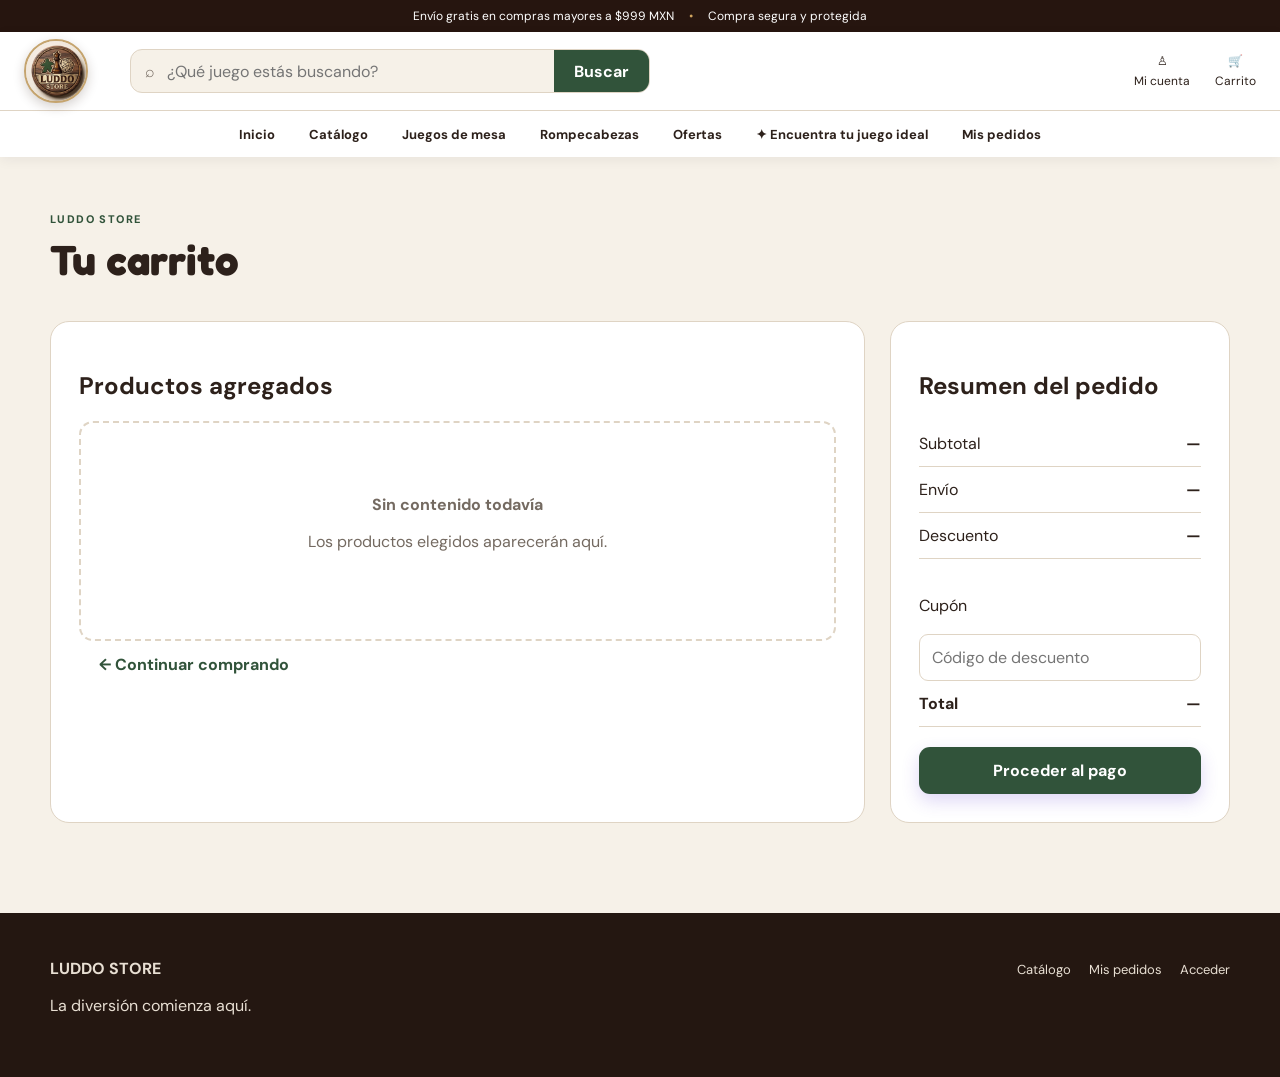
==== carrito.html @ 2f11bc98 "Agregar interfaces base de Luddo" ====
<!doctype html>
<html lang="es">
  <head>
    <meta charset="utf-8" />
    <meta name="viewport" content="width=device-width,initial-scale=1" />
    <title>Carrito | Luddo Store</title>
    <link rel="stylesheet" href="styles.css" />
  </head>
  <body>
    <div class="topbar">
      Envío gratis en compras mayores a $999 MXN <span>•</span> Compra segura y
      protegida
    </div>
    <header class="header">
      <div class="header-main">
        <a class="logo" href="index.html" aria-label="Luddo Store"
          ><span class="logo-image"
            ><img src="assets/logo.png" alt="Luddo Store" /></span
        ></a>
        <form class="search" role="search">
          <span>⌕</span
          ><input
            type="search"
            name="q"
            placeholder="¿Qué juego estás buscando?"
            aria-label="Buscar juegos"
          /><button type="button">Buscar</button>
        </form>
        <div class="header-actions">
          <a href="login.html">♙<span>Mi cuenta</span></a
          ><a href="carrito.html">🛒<span>Carrito</span></a>
        </div>
      </div>
      <nav>
        <a href="index.html">Inicio</a><a href="catalogo.html">Catálogo</a
        ><a href="catalogo.html">Juegos de mesa</a
        ><a href="catalogo.html">Rompecabezas</a
        ><a href="catalogo.html">Ofertas</a
        ><a href="juego-ideal.html">✦ Encuentra tu juego ideal</a
        ><a href="cuenta.html">Mis pedidos</a>
      </nav>
    </header>
    <main class="page-shell">
      <div class="container">
        <span class="eyebrow">LUDDO STORE</span>
        <h1 class="page-title">Tu carrito</h1>
        <div class="cart-layout-static section-pad">
          <section class="panel">
            <h2>Productos agregados</h2>
            <div id="items-carrito">
              <div class="empty-space" data-template="empty">
                <div>
                  <strong>Sin contenido todavía</strong>
                  <p>Los productos elegidos aparecerán aquí.</p>
                </div>
              </div>
            </div>
            <a class="btn btn-ghost" href="catalogo.html"
              >← Continuar comprando</a
            >
          </section>
          <aside class="panel">
            <h2>Resumen del pedido</h2>
            <div class="summary-row">
              <span>Subtotal</span><strong id="subtotal">—</strong>
            </div>
            <div class="summary-row">
              <span>Envío</span><strong id="envio">—</strong>
            </div>
            <div class="summary-row">
              <span>Descuento</span><strong id="descuento">—</strong>
            </div>
            <label class="form-stack section-pad"
              >Cupón<input class="field" placeholder="Código de descuento"
            /></label>
            <div class="summary-row">
              <strong>Total</strong><strong id="total">—</strong>
            </div>
            <a
              class="btn btn-primary"
              style="width: 100%; margin-top: 20px"
              href="checkout.html"
              >Proceder al pago</a
            >
          </aside>
        </div>
      </div>
    </main>
    <footer class="footer-static">
      <div class="container footer-inner">
        <div>
          <strong>LUDDO STORE</strong>
          <p>La diversión comienza aquí.</p>
        </div>
        <div>
          <a href="catalogo.html">Catálogo</a
          ><a href="cuenta.html">Mis pedidos</a><a href="login.html">Acceder</a>
        </div>
      </div>
    </footer>
  </body>
</html>
---- styles.css ----
@import url("https://fonts.googleapis.com/css2?family=DM+Sans:wght@400;500;600;700&family=Fredoka:wght@500;600;700&display=swap");

:root {
  --purple: #31533a;
  --purple-dark: #26150f;
  --blue: #46684d;
  --yellow: #d1a55f;
  --orange: #a45f32;
  --ink: #2d211b;
  --muted: #746a61;
  --line: #dfd4c4;
  --soft: #f6f1e8;
  --green: #315f3c;
  --white: #fff;
  --shadow: 0 14px 40px rgba(54, 35, 22, 0.13);
}
* {
  box-sizing: border-box;
}
html {
  scroll-behavior: smooth;
}
body {
  margin: 0;
  color: var(--ink);
  font-family: "DM Sans", sans-serif;
  background: #fff;
}
button,
input,
select,
textarea {
  font: inherit;
}
button {
  cursor: pointer;
}
img {
  display: block;
  max-width: 100%;
}
.app {
  min-height: 100vh;
}
.container {
  width: min(1180px, calc(100% - 48px));
  margin-inline: auto;
}
.topbar {
  background: var(--purple-dark);
  color: #fff;
  text-align: center;
  font-size: 12px;
  padding: 8px;
}
.topbar span {
  color: var(--yellow);
  margin: 0 12px;
}
.header {
  background: #fff;
  position: sticky;
  top: 0;
  z-index: 30;
  box-shadow: 0 3px 12px rgba(20, 14, 47, 0.06);
}
.header-main {
  height: 78px;
  display: flex;
  align-items: center;
  gap: 42px;
  width: min(1260px, calc(100% - 48px));
  margin: auto;
}
.logo {
  border: 0;
  background: transparent;
  display: flex;
  align-items: center;
  gap: 10px;
  color: var(--ink);
  padding: 0;
  text-align: left;
}
.logo-image {
  position: relative;
  display: block;
  width: 64px;
  height: 64px;
  border-radius: 50%;
  overflow: hidden;
  box-shadow: 0 4px 12px rgba(45, 25, 15, 0.2);
  border: 2px solid #c5a46e;
  background: #eee4d5;
}
.logo-image img {
  position: absolute;
  height: 100%;
  width: auto;
  max-width: none;
  left: 50%;
  top: 0;
  transform: translateX(-50%);
}
.search {
  height: 44px;
  border: 1px solid var(--line);
  border-radius: 12px;
  display: flex;
  align-items: center;
  padding-left: 14px;
  color: var(--muted);
  background: var(--soft);
  flex: 1;
  max-width: 520px;
}
.search input {
  border: 0;
  outline: 0;
  background: transparent;
  padding: 0 12px;
  flex: 1;
  min-width: 0;
}
.search button {
  align-self: stretch;
  border: 0;
  background: var(--purple);
  color: #fff;
  padding: 0 20px;
  border-radius: 0 11px 11px 0;
  font-weight: 700;
}
.header-actions {
  display: flex;
  gap: 25px;
  margin-left: auto;
}
.header-actions > button {
  background: transparent;
  border: 0;
  display: grid;
  justify-items: center;
  gap: 3px;
  font-size: 11px;
  color: var(--ink);
  position: relative;
}
.icon-badge {
  position: relative;
}
.icon-badge i {
  position: absolute;
  top: -9px;
  right: -10px;
  background: var(--orange);
  color: #fff;
  width: 17px;
  height: 17px;
  border-radius: 50%;
  font: 700 10px/17px "DM Sans";
  font-style: normal;
}
.header nav {
  height: 47px;
  border-top: 1px solid var(--line);
  display: flex;
  justify-content: center;
  align-items: center;
  gap: 34px;
}
.header nav button {
  border: 0;
  background: transparent;
  font-size: 13px;
  font-weight: 600;
  color: #403c4b;
  display: flex;
  gap: 7px;
  align-items: center;
}
.header nav button:hover {
  color: var(--purple);
}
.header nav .sale {
  color: #e95522;
}
.hero {
  min-height: 570px;
  position: relative;
  display: flex;
  align-items: center;
  overflow: hidden;
  background: var(--purple-dark);
}
.hero > img {
  position: absolute;
  inset: 0;
  width: 100%;
  height: 100%;
  object-fit: cover;
  object-position: center;
}
.hero-overlay {
  position: absolute;
  inset: 0;
  background: linear-gradient(
    90deg,
    rgba(36, 20, 14, 0.98) 0%,
    rgba(49, 83, 58, 0.92) 43%,
    rgba(38, 21, 15, 0.18) 82%
  );
}
.hero-content {
  position: relative;
  color: #fff;
  width: min(1180px, calc(100% - 48px));
  margin: auto;
}
.pill {
  display: inline-block;
  border: 1px solid rgba(255, 255, 255, 0.3);
  background: rgba(255, 255, 255, 0.12);
  padding: 8px 13px;
  border-radius: 99px;
  font-size: 12px;
  font-weight: 700;
  letter-spacing: 0.4px;
}
.hero h1 {
  font: 700 clamp(48px, 5vw, 72px)/0.98 "Fredoka";
  margin: 22px 0 18px;
  letter-spacing: -2px;
}
.hero h1 em {
  font-style: normal;
  color: var(--yellow);
}
.hero p {
  font-size: 17px;
  line-height: 1.6;
  max-width: 530px;
  color: #eee2d0;
}
.hero-content > div {
  display: flex;
  gap: 12px;
  margin-top: 28px;
}
.btn {
  border: 0;
  border-radius: 11px;
  padding: 13px 20px;
  font-weight: 700;
  display: inline-flex;
  align-items: center;
  justify-content: center;
  gap: 9px;
  transition: 0.2s;
  white-space: nowrap;
}
.btn:hover {
  transform: translateY(-2px);
}
.btn:disabled {
  opacity: 0.45;
  cursor: not-allowed;
  transform: none;
}
.btn-primary {
  background: var(--purple);
  color: #fff;
  box-shadow: 0 7px 18px rgba(91, 56, 209, 0.2);
}
.hero .btn-primary {
  background: var(--yellow);
  color: var(--purple-dark);
}
.btn-secondary {
  background: var(--yellow);
  color: var(--purple-dark);
}
.hero .btn-secondary {
  background: #fff;
  color: var(--purple);
}
.btn-outline {
  background: #fff;
  color: var(--purple);
  border: 1px solid #cbbda8;
}
.btn-ghost {
  background: transparent;
  color: var(--purple);
  box-shadow: none;
}
.hero-note {
  position: absolute;
  right: 8%;
  bottom: 40px;
  background: #fff;
  padding: 15px 20px;
  border-radius: 16px;
  display: flex;
  align-items: center;
  gap: 10px;
  box-shadow: var(--shadow);
  transform: rotate(-2deg);
}
.hero-note b {
  font: 700 30px "Fredoka";
  color: var(--orange);
}
.hero-note span {
  font-size: 12px;
  font-weight: 600;
  line-height: 1.2;
}
.section-title {
  display: flex;
  align-items: flex-end;
  justify-content: space-between;
  margin-bottom: 26px;
}
.section-title span,
.eyebrow,
.step-label {
  font-size: 11px;
  letter-spacing: 1.4px;
  font-weight: 800;
  color: var(--purple);
  text-transform: uppercase;
}
.section-title h2 {
  font: 700 34px/1.15 "Fredoka";
  margin: 6px 0 0;
}
.section-title > button {
  border: 0;
  background: transparent;
  color: var(--purple);
  display: flex;
  align-items: center;
  gap: 7px;
  font-weight: 700;
}
.categories,
.products-section {
  padding-top: 75px;
  padding-bottom: 20px;
}
.category-grid {
  display: grid;
  grid-template-columns: repeat(4, 1fr);
  gap: 16px;
}
.category-card {
  height: 235px;
  position: relative;
  border: 0;
  border-radius: 18px;
  overflow: hidden;
  padding: 0;
  background: var(--purple);
  text-align: left;
}
.category-card:after {
  content: "";
  position: absolute;
  inset: 0;
  background: linear-gradient(0deg, rgba(22, 11, 52, 0.88), transparent 70%);
}
.category-card img {
  width: 100%;
  height: 100%;
  object-fit: cover;
  transition: 0.35s;
}
.category-card:hover img {
  transform: scale(1.06);
}
.category-card > span {
  position: absolute;
  z-index: 2;
  bottom: 20px;
  left: 20px;
  color: #fff;
  display: grid;
  gap: 4px;
}
.category-card b {
  font: 600 20px "Fredoka";
}
.category-card small {
  color: #eadcc7;
}
.category-card > i {
  position: absolute;
  z-index: 2;
  right: 17px;
  bottom: 17px;
  color: var(--purple);
  background: var(--yellow);
  border-radius: 50%;
  width: 38px;
  height: 38px;
  display: grid;
  place-items: center;
}
.product-grid {
  display: grid;
  grid-template-columns: repeat(4, 1fr);
  gap: 20px;
}
.product-card {
  border: 1px solid var(--line);
  border-radius: 18px;
  overflow: hidden;
  background: #fff;
  transition: 0.25s;
  min-width: 0;
}
.product-card:hover {
  transform: translateY(-5px);
  box-shadow: var(--shadow);
}
.product-image {
  height: 210px;
  position: relative;
  background: var(--soft);
  overflow: hidden;
}
.product-image > img {
  width: 100%;
  height: 100%;
  object-fit: cover;
}
.discount,
.soldout {
  position: absolute;
  top: 13px;
  left: 13px;
  background: var(--orange);
  color: #fff;
  border-radius: 7px;
  padding: 6px 9px;
  font-size: 10px;
  font-weight: 800;
  text-transform: uppercase;
}
.soldout {
  inset: 50% auto auto 50%;
  transform: translate(-50%, -50%);
  background: var(--ink);
  white-space: nowrap;
}
.fav {
  position: absolute;
  right: 12px;
  top: 12px;
  width: 36px;
  height: 36px;
  border-radius: 50%;
  border: 0;
  background: #fff;
  display: grid;
  place-items: center;
  color: var(--ink);
  box-shadow: 0 4px 12px rgba(0, 0, 0, 0.12);
}
.fav.active,
.heart-btn.active {
  color: #e84165;
}
.fav.active svg,
.heart-btn.active svg {
  fill: currentColor;
}
.product-body {
  padding: 17px;
}
.product-body h3 {
  font: 600 19px "Fredoka";
  margin: 5px 0 7px;
}
.rating {
  display: flex;
  align-items: center;
  gap: 5px;
  font-size: 12px;
  color: var(--muted);
}
.rating svg {
  color: #f4b91d;
  fill: #f4b91d;
}
.rating b {
  color: var(--ink);
}
.price {
  font: 700 21px "Fredoka";
  color: var(--purple);
  margin-top: 12px;
}
.price del {
  font: 500 12px "DM Sans";
  color: #999;
  margin-left: 6px;
}
.availability {
  display: flex;
  align-items: center;
  gap: 6px;
  font-size: 11px;
  color: var(--green);
  margin: 8px 0 15px;
}
.availability i {
  width: 7px;
  height: 7px;
  background: var(--green);
  border-radius: 50%;
}
.availability.no {
  color: #a64d4d;
}
.availability.no i {
  background: #a64d4d;
}
.card-actions {
  display: grid;
  grid-template-columns: 1fr 1fr;
  gap: 8px;
}
.card-actions .btn {
  padding: 10px 8px;
  font-size: 12px;
}
.promo-wrap {
  width: min(1180px, calc(100% - 48px));
  margin: 80px auto 10px;
  display: grid;
  grid-template-columns: 1fr 1fr;
  gap: 20px;
}
.promo {
  border-radius: 22px;
  min-height: 310px;
  padding: 42px;
  position: relative;
  overflow: hidden;
}
.promo > span {
  font-size: 11px;
  font-weight: 800;
  letter-spacing: 1.3px;
}
.promo h2 {
  font: 700 37px/1.05 "Fredoka";
  margin: 12px 0;
}
.promo p {
  margin-bottom: 25px;
}
.promo.purple {
  background: var(--purple);
  color: #fff;
}
.promo.yellow {
  background: var(--yellow);
  color: var(--purple-dark);
}
.dice-art,
.token-art {
  position: absolute;
  right: 20px;
  bottom: -35px;
  opacity: 0.16;
  transform: rotate(15deg);
}
.dice-art {
  width: 175px;
  height: 175px;
  border: 13px solid currentColor;
  border-radius: 32px;
}
.dice-art i,
.dice-face i {
  position: absolute;
  width: 20px;
  height: 20px;
  background: currentColor;
  border-radius: 50%;
}
.dice-art i:nth-child(1),
.dice-face i:nth-child(1) {
  left: 25%;
  top: 25%;
}
.dice-art i:nth-child(2),
.dice-face i:nth-child(2) {
  right: 25%;
  top: 25%;
}
.dice-art i:nth-child(3),
.dice-face i:nth-child(3) {
  left: 50%;
  top: 50%;
  transform: translate(-50%, -50%);
}
.dice-art i:nth-child(4),
.dice-face i:nth-child(4) {
  left: 25%;
  bottom: 25%;
}
.dice-art i:nth-child(5),
.dice-face i:nth-child(5) {
  right: 25%;
  bottom: 25%;
}
.token-art {
  right: 25px;
  bottom: -20px;
  border: 12px solid currentColor;
  border-radius: 50%;
  font: 700 110px/145px "Fredoka";
  width: 170px;
  height: 170px;
  text-align: center;
}
.benefits {
  margin-top: 70px;
  margin-bottom: 80px;
  border: 1px solid var(--line);
  border-radius: 17px;
  padding: 27px;
  display: grid;
  grid-template-columns: repeat(4, 1fr);
}
.benefits > div {
  display: flex;
  align-items: center;
  justify-content: center;
  gap: 13px;
  border-right: 1px solid var(--line);
}
.benefits > div:last-child {
  border: 0;
}
.benefits svg {
  color: var(--purple);
}
.benefits span {
  display: grid;
}
.benefits b {
  font-size: 13px;
}
.benefits small {
  font-size: 11px;
  color: var(--muted);
  margin-top: 3px;
}
footer {
  background: #241711;
  color: #e5dbcf;
  padding: 60px 0 0;
}
.footer-grid {
  width: min(1180px, calc(100% - 48px));
  margin: auto;
  display: grid;
  grid-template-columns: 1.5fr 0.7fr 0.9fr 1.3fr;
  gap: 65px;
}
.footer-grid .logo {
  color: #fff;
  margin-bottom: 18px;
}
.footer-grid .logo small {
  color: var(--yellow);
}
.footer-grid p {
  font-size: 13px;
  line-height: 1.7;
  color: #cdbfb3;
}
.footer-grid h4 {
  font: 600 16px "Fredoka";
  color: #fff;
  margin: 0 0 18px;
}
.footer-grid > div > button {
  display: block;
  border: 0;
  background: transparent;
  color: #cdbfb3;
  padding: 5px 0;
  font-size: 13px;
}
.socials {
  display: flex;
  gap: 8px;
}
.socials span {
  width: 32px;
  height: 32px;
  border-radius: 50%;
  background: #4b3125;
  display: grid;
  place-items: center;
  font-size: 11px;
  font-weight: 800;
}
.newsletter {
  display: flex;
  margin: 15px 0;
}
.newsletter input {
  min-width: 0;
  width: 100%;
  border: 0;
  padding: 11px;
  border-radius: 8px 0 0 8px;
}
.newsletter button {
  border: 0;
  background: var(--yellow);
  color: var(--purple-dark);
  font-weight: 800;
  border-radius: 0 8px 8px 0;
  padding: 0 14px;
}
.copyright {
  border-top: 1px solid #50392e;
  margin-top: 50px;
  padding: 18px max(24px, calc((100vw - 1180px) / 2));
  font-size: 11px;
  color: #a9998c;
  display: flex;
  justify-content: space-between;
}
.page-bg {
  background: var(--soft);
  padding-bottom: 80px;
  min-height: 70vh;
}
.page-head {
  padding-top: 52px;
  padding-bottom: 30px;
}
.page-head > span,
.breadcrumb {
  font-size: 11px;
  color: var(--muted);
}
.page-head h1 {
  font: 700 43px "Fredoka";
  margin: 13px 0 8px;
}
.page-head p {
  color: var(--muted);
  margin: 0;
}
.page-head.compact {
  padding-bottom: 35px;
}
.catalog-tools {
  display: flex;
  justify-content: space-between;
  align-items: center;
  margin-bottom: 22px;
}
.search.wide {
  background: #fff;
  max-width: 520px;
}
.catalog-tools label {
  font-size: 12px;
  color: var(--muted);
}
select {
  border: 1px solid var(--line);
  border-radius: 9px;
  background: #fff;
  padding: 10px 34px 10px 11px;
  color: var(--ink);
  outline: 0;
}
.catalog-layout {
  display: grid;
  grid-template-columns: 235px 1fr;
  gap: 30px;
}
.filters {
  background: #fff;
  border: 1px solid var(--line);
  border-radius: 15px;
  padding: 20px;
  align-self: start;
}
.filter-top {
  display: flex;
  justify-content: space-between;
  align-items: center;
}
.filter-top h3 {
  font: 600 20px "Fredoka";
  margin: 0;
}
.filter-top button {
  border: 0;
  background: none;
  color: var(--purple);
  font-size: 11px;
  font-weight: 700;
}
.filter-group {
  border-top: 1px solid var(--line);
  padding: 18px 0 10px;
  margin-top: 16px;
}
.filter-group h4 {
  font-size: 12px;
  margin: 0 0 12px;
}
.filter-group label,
.stock-check {
  display: flex;
  align-items: center;
  gap: 8px;
  color: #5c5867;
  font-size: 12px;
  margin: 9px 0;
  cursor: pointer;
}
.filter-group input[type="checkbox"],
.stock-check input {
  accent-color: var(--purple);
}
.range-label {
  display: flex;
  justify-content: space-between;
  font-size: 10px;
  color: var(--muted);
}
.range {
  width: 100%;
  accent-color: var(--purple);
}
.results-head {
  display: flex;
  justify-content: space-between;
  align-items: center;
  margin: 4px 0 16px;
  font-size: 12px;
}
.results-head span {
  color: var(--muted);
}
.catalog-grid {
  grid-template-columns: repeat(3, 1fr);
}
.catalog-grid .product-image {
  height: 190px;
}
.empty {
  text-align: center;
  padding: 80px 20px;
}
.empty > div {
  width: 70px;
  height: 70px;
  border-radius: 50%;
  background: #eee6d8;
  color: var(--purple);
  display: grid;
  place-items: center;
  margin: auto;
}
.empty h2 {
  font: 600 28px "Fredoka";
  margin: 18px 0 8px;
}
.empty p {
  color: var(--muted);
  margin: 0 auto 24px;
  max-width: 420px;
}
.white-card {
  background: #fff;
  border: 1px solid var(--line);
  border-radius: 18px;
}
.breadcrumb {
  padding-top: 35px;
  padding-bottom: 25px;
}
.detail-layout {
  display: grid;
  grid-template-columns: 1.1fr 0.9fr;
  gap: 55px;
}
.gallery {
  display: grid;
  grid-template-columns: 80px 1fr;
  gap: 15px;
}
.thumbs {
  display: grid;
  align-content: start;
  gap: 12px;
}
.thumbs button {
  border: 2px solid transparent;
  border-radius: 12px;
  padding: 0;
  overflow: hidden;
  background: #fff;
  height: 75px;
}
.thumbs button:first-child {
  border-color: var(--purple);
}
.thumbs img {
  width: 100%;
  height: 100%;
  object-fit: cover;
}
.main-image {
  height: 530px;
  border-radius: 20px;
  overflow: hidden;
  position: relative;
  background: #fff;
}
.main-image > img {
  width: 100%;
  height: 100%;
  object-fit: cover;
}
.detail-info {
  padding-top: 14px;
}
.detail-info h1 {
  font: 700 45px "Fredoka";
  margin: 9px 0;
}
.detail-info .rating a {
  color: var(--purple);
  margin-left: 5px;
}
.detail-price {
  font: 700 32px "Fredoka";
  color: var(--purple);
  margin: 22px 0 12px;
}
.detail-price small {
  font: 600 11px "DM Sans";
}
.detail-price del {
  font: 500 15px "DM Sans";
  color: #999;
  margin-left: 10px;
}
.detail-info > p {
  color: var(--muted);
  line-height: 1.7;
}
.spec-grid {
  display: grid;
  grid-template-columns: 1fr 1fr;
  border: 1px solid var(--line);
  border-radius: 13px;
  overflow: hidden;
  margin: 20px 0;
}
.spec-grid > div {
  padding: 13px 15px;
  display: grid;
  gap: 4px;
  border-right: 1px solid var(--line);
  border-bottom: 1px solid var(--line);
}
.spec-grid > div:nth-child(2n) {
  border-right: 0;
}
.spec-grid > div:nth-child(n + 3) {
  border-bottom: 0;
}
.spec-grid span {
  font-size: 10px;
  color: var(--muted);
}
.spec-grid b {
  font-size: 12px;
}
.detail-stock {
  font-size: 12px;
  margin: 18px 0;
}
.buy-row {
  display: flex;
  gap: 10px;
  margin: 15px 0;
}
.buy-row > .btn {
  flex: 1;
}
.stepper {
  height: 45px;
  display: flex;
  border: 1px solid var(--line);
  border-radius: 10px;
  overflow: hidden;
  background: #fff;
  align-items: center;
}
.stepper button {
  width: 36px;
  align-self: stretch;
  border: 0;
  background: #fff;
  font-size: 18px;
}
.stepper b {
  min-width: 28px;
  text-align: center;
  font-size: 13px;
}
.heart-btn {
  width: 47px;
  border: 1px solid var(--line);
  border-radius: 10px;
  background: #fff;
  display: grid;
  place-items: center;
}
.detail-info > .btn {
  width: 100%;
}
.detail-perks {
  display: flex;
  justify-content: center;
  gap: 25px;
  margin-top: 18px;
  color: var(--muted);
  font-size: 11px;
}
.detail-perks span {
  display: flex;
  align-items: center;
  gap: 6px;
}
.detail-tabs {
  background: #fff;
  margin-top: 65px;
  border: 1px solid var(--line);
  border-radius: 18px;
  padding: 0 35px 30px;
}
.tab-head {
  display: flex;
  gap: 30px;
  border-bottom: 1px solid var(--line);
}
.tab-head button {
  padding: 18px 0;
  border: 0;
  background: none;
  color: var(--muted);
}
.tab-head .active {
  color: var(--purple);
  border-bottom: 2px solid var(--purple);
  font-weight: 700;
}
.tab-content {
  display: grid;
  grid-template-columns: 1.5fr 1fr;
  gap: 50px;
  padding-top: 23px;
}
.tab-content h2 {
  font: 600 24px "Fredoka";
}
.tab-content p,
.tab-content li {
  color: var(--muted);
  font-size: 13px;
  line-height: 1.7;
}
.reviews {
  padding-top: 65px;
}
.review-grid {
  display: grid;
  grid-template-columns: 280px 1fr;
  gap: 30px;
}
.rating-big,
.review-grid blockquote {
  background: #fff;
  border: 1px solid var(--line);
  border-radius: 16px;
  padding: 28px;
}
.rating-big b {
  font: 700 50px "Fredoka";
  color: var(--purple);
}
.rating-big div {
  color: #f3b71d;
  letter-spacing: 4px;
}
.rating-big span {
  font-size: 11px;
  color: var(--muted);
}
.review-grid blockquote {
  margin: 0;
  font-size: 15px;
  line-height: 1.7;
}
.review-grid blockquote footer {
  background: none;
  color: var(--muted);
  padding: 0;
  margin-top: 15px;
  font-size: 11px;
}
.cart-layout {
  display: grid;
  grid-template-columns: 1fr 350px;
  gap: 28px;
}
.cart-items {
  display: grid;
  gap: 13px;
}
.cart-item {
  background: #fff;
  border: 1px solid var(--line);
  border-radius: 15px;
  padding: 16px;
  display: grid;
  grid-template-columns: 100px 1fr 85px 110px 95px;
  gap: 18px;
  align-items: center;
}
.cart-item > img {
  width: 100px;
  height: 90px;
  object-fit: cover;
  border-radius: 10px;
}
.cart-product > span {
  font-size: 9px;
  font-weight: 800;
  color: var(--purple);
  text-transform: uppercase;
}
.cart-product h3 {
  font: 600 18px "Fredoka";
  margin: 5px 0;
}
.cart-product small {
  font-size: 10px;
  color: var(--muted);
}
.cart-product button {
  border: 0;
  background: none;
  color: #a34949;
  padding: 8px 0 0;
  display: flex;
  gap: 5px;
  align-items: center;
  font-size: 10px;
}
.cart-unit,
.cart-sub {
  display: grid;
  gap: 5px;
}
.cart-unit span,
.cart-sub span,
.mobile-label {
  font-size: 9px;
  color: var(--muted);
}
.cart-unit b,
.cart-sub b {
  font-size: 13px;
}
.order-summary,
.checkout-summary {
  background: #fff;
  border: 1px solid var(--line);
  border-radius: 16px;
  padding: 25px;
  align-self: start;
  position: sticky;
  top: 155px;
}
.order-summary h2 {
  font: 600 23px "Fredoka";
  margin: 0 0 22px;
}
.order-summary > div,
.checkout-summary > div:not(.mini-product) {
  display: flex;
  justify-content: space-between;
  font-size: 12px;
  margin: 13px 0;
}
.green {
  color: var(--green);
}
.order-summary > label {
  display: block;
  border-top: 1px solid var(--line);
  padding-top: 17px;
  font-size: 11px;
  font-weight: 700;
}
.order-summary > label > div {
  display: flex;
  margin-top: 8px;
}
.order-summary input {
  min-width: 0;
  width: 100%;
  border: 1px solid var(--line);
  border-radius: 8px 0 0 8px;
  padding: 10px;
}
.order-summary label button {
  border: 0;
  background: var(--ink);
  color: #fff;
  padding: 0 12px;
  border-radius: 0 8px 8px 0;
}
.shipping-note {
  font-size: 10px;
  color: var(--muted);
  background: #f0e8dc;
  padding: 10px;
  border-radius: 7px;
}
.order-summary .total,
.checkout-summary .total {
  border-top: 1px solid var(--line);
  padding-top: 17px;
  align-items: center;
}
.total b {
  font: 700 23px "Fredoka";
  color: var(--purple);
}
.total small {
  font: 600 9px "DM Sans";
}
.order-summary > .btn {
  width: 100%;
  margin: 8px 0;
}
.order-summary > small {
  display: flex;
  justify-content: center;
  align-items: center;
  gap: 5px;
  color: var(--muted);
}
.auth-page {
  min-height: 100vh;
  display: grid;
  grid-template-columns: 1fr 1fr;
}
.auth-visual {
  background: var(--purple-dark);
  position: relative;
  overflow: hidden;
  padding: 40px 7%;
  color: #fff;
}
.auth-visual .logo {
  color: #fff;
}
.auth-visual .logo small {
  color: var(--yellow);
}
.auth-copy {
  margin-top: 15vh;
  max-width: 510px;
}
.auth-copy > span {
  color: var(--yellow);
  font-size: 11px;
  letter-spacing: 2px;
  font-weight: 800;
}
.auth-copy h1 {
  font: 700 52px/1.05 "Fredoka";
  margin: 16px 0;
}
.auth-copy p {
  color: #d8c9bb;
  line-height: 1.7;
}
.board-illustration {
  position: absolute;
  right: -50px;
  bottom: -80px;
  width: 390px;
  height: 300px;
  transform: rotate(-9deg);
}
.board-grid {
  display: grid;
  grid-template-columns: repeat(4, 1fr);
  height: 100%;
}
.board-grid i:nth-child(odd) {
  background: var(--yellow);
}
.board-grid i:nth-child(even) {
  background: var(--purple);
}
.piece {
  position: absolute;
  width: 60px;
  height: 60px;
  border-radius: 50% 50% 15px 15px;
  background: var(--orange);
  left: 40px;
  top: 40px;
  box-shadow: 0 10px 0 rgba(0, 0, 0, 0.15);
}
.piece.two {
  background: #28b9db;
  left: 220px;
  top: 160px;
}
.board-illustration > b {
  position: absolute;
  left: 155px;
  top: 85px;
  background: #fff;
  color: var(--purple);
  border-radius: 8px;
  width: 62px;
  height: 62px;
}
.dice-face i {
  width: 8px;
  height: 8px;
}
.auth-form {
  display: grid;
  place-items: center;
  padding: 45px;
  background: #fff;
}
.auth-box {
  width: min(450px, 100%);
}
.back {
  border: 0;
  background: none;
  color: var(--muted);
  padding: 0 0 45px;
}
.auth-box h2 {
  font: 700 38px "Fredoka";
  margin: 8px 0;
}
.auth-box > p {
  color: var(--muted);
  margin-top: 0;
}
.auth-box form {
  display: grid;
  gap: 14px;
  margin-top: 28px;
}
.auth-box form > label,
.form-grid label {
  display: grid;
  gap: 7px;
  font-size: 11px;
  font-weight: 700;
}
.auth-box input,
.form-grid input,
.form-grid textarea {
  border: 1px solid var(--line);
  border-radius: 9px;
  padding: 12px 13px;
  outline: 0;
  background: #fff;
}
.auth-box input:focus,
.form-grid input:focus {
  border-color: var(--purple);
  box-shadow: 0 0 0 3px #e9dfd0;
}
.password {
  display: flex;
  position: relative;
}
.password input {
  width: 100%;
}
.password button {
  position: absolute;
  right: 5px;
  top: 5px;
  border: 0;
  background: none;
  color: var(--muted);
  padding: 7px;
}
.form-meta {
  display: flex;
  justify-content: space-between;
  font-size: 11px;
}
.form-meta label {
  display: flex;
  align-items: center;
  gap: 6px;
}
.form-meta button {
  border: 0;
  background: none;
  color: var(--purple);
  font-weight: 700;
}
.auth-box form > .btn {
  width: 100%;
  margin-top: 5px;
}
.auth-switch {
  text-align: center;
  font-size: 12px;
  color: var(--muted);
  margin-top: 24px;
}
.auth-switch button {
  border: 0;
  background: none;
  color: var(--purple);
  font-weight: 700;
}
.success-msg {
  display: flex;
  align-items: center;
  gap: 8px;
  background: #eaf8f1;
  color: var(--green);
  padding: 10px;
  border-radius: 8px;
  font-size: 11px;
}
.checkout-page {
  min-height: 100vh;
  background: var(--soft);
  padding-bottom: 70px;
}
.checkout-page > header {
  height: 75px;
  background: #fff;
  display: flex;
  justify-content: space-between;
  align-items: center;
  padding: 0 max(24px, calc((100vw - 1100px) / 2));
  border-bottom: 1px solid var(--line);
}
.checkout-page > header > span {
  display: flex;
  align-items: center;
  gap: 7px;
  font-size: 11px;
  color: var(--green);
}
.checkout-steps {
  height: 90px;
  display: flex;
  justify-content: center;
  align-items: center;
  gap: 90px;
  background: #fff;
}
.checkout-steps > div {
  display: flex;
  align-items: center;
  gap: 8px;
  position: relative;
  color: #aaa;
  font-size: 12px;
  font-weight: 700;
}
.checkout-steps > div:not(:last-child):after {
  content: "";
  position: absolute;
  width: 70px;
  height: 1px;
  background: var(--line);
  left: 100%;
  margin-left: 10px;
}
.checkout-steps i {
  width: 27px;
  height: 27px;
  border: 1px solid #ccc;
  border-radius: 50%;
  display: grid;
  place-items: center;
  font-style: normal;
}
.checkout-steps .active {
  color: var(--purple);
}
.checkout-steps .active i {
  background: var(--purple);
  color: #fff;
  border-color: var(--purple);
}
.checkout-layout {
  width: min(1100px, calc(100% - 48px));
  margin: 35px auto;
  display: grid;
  grid-template-columns: 1fr 350px;
  gap: 28px;
}
.checkout-form {
  background: #fff;
  border: 1px solid var(--line);
  border-radius: 16px;
  padding: 36px;
}
.checkout-form h1 {
  font: 700 32px "Fredoka";
  margin: 8px 0;
}
.checkout-form > p {
  font-size: 13px;
  color: var(--muted);
  margin-bottom: 28px;
}
.form-grid {
  display: grid;
  grid-template-columns: 1fr 1fr;
  gap: 16px;
}
.form-grid .full {
  grid-column: 1/-1;
}
.form-grid textarea {
  resize: vertical;
  min-height: 75px;
}
.checkout-nav {
  border-top: 1px solid var(--line);
  padding-top: 22px;
  margin-top: 30px;
  display: flex;
  justify-content: space-between;
}
.checkout-nav .btn:last-child {
  margin-left: auto;
}
.checkout-summary {
  position: static;
}
.checkout-summary h3 {
  font: 600 20px "Fredoka";
}
.mini-product {
  display: grid;
  grid-template-columns: 55px 1fr auto;
  align-items: center;
  gap: 10px;
  margin: 15px 0;
}
.mini-product img {
  width: 55px;
  height: 55px;
  object-fit: cover;
  border-radius: 8px;
}
.mini-product span {
  display: grid;
}
.mini-product b {
  font-size: 11px;
}
.mini-product small {
  font-size: 9px;
  color: var(--muted);
}
.mini-product strong {
  font-size: 11px;
}
.checkout-summary hr {
  border: 0;
  border-top: 1px solid var(--line);
}
.choice-list {
  display: grid;
  gap: 13px;
}
.choice-list button {
  border: 1px solid var(--line);
  background: #fff;
  border-radius: 13px;
  padding: 18px;
  text-align: left;
  display: grid;
  grid-template-columns: 45px 1fr auto;
  align-items: center;
  gap: 14px;
}
.choice-list button.selected {
  border: 2px solid var(--purple);
  background: #fbf8f2;
}
.choice-list button > i {
  width: 42px;
  height: 42px;
  border-radius: 10px;
  background: #eee6d8;
  display: grid;
  place-items: center;
  color: var(--purple);
}
.choice-list button span {
  display: grid;
  gap: 4px;
}
.choice-list small {
  color: var(--muted);
}
.payment-tabs {
  display: grid;
  grid-template-columns: repeat(3, 1fr);
  gap: 8px;
  margin-bottom: 25px;
}
.payment-tabs button {
  border: 1px solid var(--line);
  background: #fff;
  padding: 13px;
  border-radius: 9px;
}
.payment-tabs .active {
  border-color: var(--purple);
  color: var(--purple);
  background: #f0e8dc;
  font-weight: 700;
}
.payment-info {
  background: #f0e8dc;
  padding: 20px;
  border-radius: 12px;
  display: flex;
  gap: 12px;
  color: var(--purple);
}
.payment-info p {
  margin: 5px 0;
  color: var(--muted);
  font-size: 12px;
}
.confirm-block {
  border: 1px solid var(--line);
  padding: 15px;
  border-radius: 10px;
  margin: 10px 0;
}
.confirm-block h3 {
  font-size: 12px;
  margin: 0;
}
.confirm-block p {
  color: var(--muted);
  font-size: 12px;
  line-height: 1.5;
}
.confirm-products > div {
  display: flex;
  align-items: center;
  gap: 12px;
  border-bottom: 1px solid var(--line);
  padding: 10px 0;
}
.confirm-products img {
  width: 50px;
  height: 50px;
  border-radius: 7px;
  object-fit: cover;
}
.confirm-products span {
  display: grid;
  flex: 1;
}
.confirm-products small {
  color: var(--muted);
}
.success-page {
  min-height: 100vh;
  background: var(--purple-dark);
  display: grid;
  place-items: center;
  padding: 30px;
}
.success-page > .logo {
  position: absolute;
  top: 35px;
  left: 50%;
  transform: translateX(-50%);
  color: #fff;
}
.success-page > .logo small {
  color: var(--yellow);
}
.success-card {
  background: #fff;
  width: min(560px, 100%);
  border-radius: 24px;
  text-align: center;
  padding: 50px;
}
.success-icon {
  width: 82px;
  height: 82px;
  border-radius: 50%;
  background: #eaf8f1;
  color: var(--green);
  display: grid;
  place-items: center;
  margin: 0 auto 20px;
}
.success-card > span {
  font-size: 10px;
  letter-spacing: 1.5px;
  font-weight: 800;
  color: var(--purple);
}
.success-card h1 {
  font: 700 38px "Fredoka";
  margin: 9px 0;
}
.success-card p {
  color: var(--muted);
  line-height: 1.6;
}
.order-number {
  display: grid;
  background: var(--soft);
  border-radius: 11px;
  padding: 15px;
  margin: 23px 0;
}
.order-number span {
  font-size: 10px;
  color: var(--muted);
}
.order-number b {
  font: 600 20px "Fredoka";
  color: var(--purple);
}
.success-actions {
  display: flex;
  gap: 10px;
  justify-content: center;
}
.quiz-page {
  min-height: 100vh;
  background: linear-gradient(135deg, #f8f6ff, #fff9dc);
  padding-bottom: 50px;
}
.quiz-page > header {
  height: 80px;
  display: flex;
  align-items: center;
  justify-content: space-between;
  padding: 0 max(24px, calc((100vw - 1050px) / 2));
}
.quiz-page > header > button {
  border: 0;
  background: none;
  color: var(--muted);
}
.quiz-progress {
  height: 5px;
  background: #e4e0eb;
}
.quiz-progress i {
  display: block;
  height: 100%;
  background: var(--purple);
  transition: 0.3s;
}
.quiz-card {
  width: min(720px, calc(100% - 40px));
  margin: 60px auto;
  background: #fff;
  border-radius: 22px;
  padding: 50px;
  box-shadow: var(--shadow);
}
.quiz-card > span,
.quiz-kicker {
  font-size: 10px;
  letter-spacing: 1.6px;
  font-weight: 800;
  color: var(--purple);
}
.quiz-card h1 {
  font: 700 36px "Fredoka";
  margin: 10px 0;
}
.quiz-card > p {
  color: var(--muted);
}
.quiz-options {
  display: grid;
  gap: 10px;
  margin: 30px 0;
}
.quiz-options button {
  display: grid;
  grid-template-columns: 35px 1fr 25px;
  align-items: center;
  text-align: left;
  border: 1px solid var(--line);
  border-radius: 11px;
  background: #fff;
  padding: 12px;
  color: var(--ink);
}
.quiz-options button > i {
  width: 29px;
  height: 29px;
  border-radius: 8px;
  background: var(--soft);
  display: grid;
  place-items: center;
  font-style: normal;
  font-weight: 700;
}
.quiz-options button > b {
  display: none;
}
.quiz-options button.selected {
  border: 2px solid var(--purple);
  background: #fbf8f2;
}
.quiz-options button.selected > i {
  background: var(--purple);
  color: #fff;
}
.quiz-options button.selected > b {
  display: block;
  color: var(--purple);
}
.quiz-nav {
  display: flex;
  justify-content: space-between;
}
.quiz-page.results {
  padding: 80px 0;
  text-align: center;
}
.quiz-kicker {
  display: inline-flex;
  align-items: center;
  gap: 6px;
}
.results h1 {
  font: 700 45px "Fredoka";
  margin: 10px;
}
.results > .container > p {
  color: var(--muted);
}
.recommendations {
  display: grid;
  grid-template-columns: repeat(3, 1fr);
  gap: 20px;
  text-align: left;
  margin: 40px 0 25px;
}
.recommendations article {
  background: #fff;
  border: 1px solid var(--line);
  border-radius: 18px;
  overflow: hidden;
  position: relative;
}
.recommendations article > img {
  height: 210px;
  width: 100%;
  object-fit: cover;
}
.recommendations article > div:not(.match) {
  padding: 22px;
}
.recommendations article span {
  font-size: 10px;
  color: var(--purple);
  font-weight: 800;
  text-transform: uppercase;
}
.recommendations h2 {
  font: 600 23px "Fredoka";
  margin: 6px 0;
}
.match {
  position: absolute;
  right: 12px;
  top: 12px;
  background: var(--yellow);
  color: var(--purple-dark);
  border-radius: 20px;
  padding: 6px 9px;
  font-size: 10px;
  font-weight: 800;
}
.rec-price {
  font: 700 21px "Fredoka";
  color: var(--purple);
}
.rec-specs {
  display: flex;
  flex-wrap: wrap;
  gap: 5px;
  margin: 13px 0;
}
.rec-specs small {
  background: var(--soft);
  padding: 5px;
  border-radius: 5px;
  color: var(--muted);
}
.recommendations p {
  font-size: 12px;
  color: var(--muted);
  line-height: 1.5;
}
.recommendations article > div > div:last-child {
  display: flex;
  gap: 7px;
}
.recommendations .btn {
  font-size: 11px;
  padding: 10px 12px;
}
.account-head {
  padding: 50px 0 30px;
  display: flex;
  align-items: center;
  gap: 18px;
}
.avatar {
  width: 65px;
  height: 65px;
  border-radius: 18px;
  background: var(--purple);
  color: #fff;
  display: grid;
  place-items: center;
  font: 600 23px "Fredoka";
}
.account-head span,
.content-title span,
.address-card > span {
  font-size: 9px;
  letter-spacing: 1.5px;
  color: var(--purple);
  font-weight: 800;
}
.account-head h1 {
  font: 700 35px "Fredoka";
  margin: 4px 0;
}
.account-head p {
  font-size: 11px;
  color: var(--muted);
  margin: 0;
}
.account-layout {
  display: grid;
  grid-template-columns: 230px 1fr;
  gap: 28px;
}
.account-nav {
  background: #fff;
  border: 1px solid var(--line);
  border-radius: 15px;
  padding: 10px;
  align-self: start;
  display: grid;
}
.account-nav button {
  border: 0;
  background: none;
  text-align: left;
  padding: 13px;
  border-radius: 8px;
  color: #56515f;
  font-size: 12px;
  display: flex;
  justify-content: space-between;
}
.account-nav .active {
  background: #eee6d8;
  color: var(--purple);
  font-weight: 700;
}
.account-nav button span {
  background: var(--purple);
  color: #fff;
  border-radius: 20px;
  padding: 1px 6px;
}
.account-nav .logout {
  border-top: 1px solid var(--line);
  border-radius: 0;
  color: #9b4141;
  margin-top: 8px;
  padding-top: 16px;
  justify-content: flex-start;
  gap: 8px;
}
.account-content {
  min-height: 500px;
}
.content-title {
  display: flex;
  align-items: center;
  justify-content: space-between;
  margin-bottom: 20px;
}
.content-title h2 {
  font: 700 28px "Fredoka";
  margin: 4px 0;
}
.order-card {
  background: #fff;
  border: 1px solid var(--line);
  border-radius: 15px;
  margin-bottom: 15px;
  overflow: hidden;
}
.order-top {
  display: grid;
  grid-template-columns: repeat(3, 1fr) auto;
  background: #fbfafc;
  padding: 13px 18px;
  border-bottom: 1px solid var(--line);
  align-items: center;
}
.order-top > div {
  display: grid;
}
.order-top span {
  font-size: 9px;
  color: var(--muted);
}
.order-top b {
  font-size: 11px;
}
.order-top > i {
  font-style: normal;
  background: #fff2cf;
  color: #9c7100;
  border-radius: 20px;
  padding: 5px 8px;
  font-size: 9px;
  font-weight: 700;
}
.order-top > i.delivered {
  background: #e7f7ef;
  color: var(--green);
}
.order-body {
  padding: 18px;
  display: grid;
  grid-template-columns: 125px 1fr auto;
  align-items: center;
  gap: 16px;
}
.order-images {
  display: flex;
}
.order-images img {
  width: 70px;
  height: 65px;
  object-fit: cover;
  border-radius: 8px;
  border: 2px solid #fff;
}
.order-images img + img {
  margin-left: -18px;
}
.order-body > div:nth-child(2) {
  display: grid;
}
.order-body small {
  color: var(--muted);
  font-size: 10px;
}
.track {
  display: flex !important;
  align-items: center;
  margin-top: 10px;
}
.track i {
  width: 45px;
  height: 3px;
  background: var(--green);
  border-radius: 3px;
}
.track i.pending {
  background: #ddd;
}
.track span {
  font-size: 9px;
  color: var(--green);
  margin-left: 8px;
}
.profile-form,
.address-card {
  background: #fff;
  border: 1px solid var(--line);
  border-radius: 15px;
  padding: 25px;
}
.profile-form .btn {
  width: max-content;
}
.address-card {
  max-width: 440px;
}
.address-card h3 {
  font: 600 20px "Fredoka";
}
.address-card p {
  color: var(--muted);
  font-size: 12px;
  line-height: 1.7;
}
.address-card button {
  border: 0;
  background: none;
  color: var(--purple);
  font-weight: 700;
  padding: 0;
}
@media (max-width: 900px) {
  .header-main {
    gap: 15px;
  }
  .header-actions span:not(.icon-badge) {
    display: none;
  }
  .header nav {
    overflow-x: auto;
    justify-content: flex-start;
    padding: 0 20px;
  }
  .hero-note {
    display: none;
  }
  .category-grid,
  .product-grid {
    grid-template-columns: repeat(2, 1fr);
  }
  .promo-wrap {
    grid-template-columns: 1fr;
  }
  .benefits {
    grid-template-columns: 1fr 1fr;
    gap: 20px;
  }
  .benefits > div {
    border: 0;
  }
  .footer-grid {
    grid-template-columns: 1fr 1fr;
  }
  .catalog-layout {
    grid-template-columns: 1fr;
  }
  .filters {
    display: none;
  }
  .catalog-grid {
    grid-template-columns: repeat(2, 1fr);
  }
  .detail-layout,
  .cart-layout,
  .checkout-layout {
    grid-template-columns: 1fr;
  }
  .order-summary {
    position: static;
  }
  .detail-layout {
    gap: 25px;
  }
  .auth-page {
    grid-template-columns: 1fr;
  }
  .auth-visual {
    display: none;
  }
  .recommendations {
    grid-template-columns: 1fr;
  }
  .account-layout {
    grid-template-columns: 1fr;
  }
  .account-nav {
    grid-template-columns: repeat(4, 1fr);
  }
  .account-nav .logout {
    grid-column: 1/-1;
  }
  .checkout-steps {
    gap: 25px;
  }
  .checkout-steps > div:not(:last-child):after {
    display: none;
  }
}
@media (max-width: 600px) {
  .container {
    width: min(100% - 28px, 1180px);
  }
  .topbar {
    font-size: 9px;
  }
  .header-main {
    height: 68px;
  }
  .header-main > .search {
    display: none;
  }
  .logo-image {
    width: 52px;
    height: 52px;
  }
  .header nav {
    gap: 20px;
  }
  .hero {
    min-height: 540px;
  }
  .hero-content {
    width: calc(100% - 32px);
  }
  .hero h1 {
    font-size: 46px;
  }
  .hero-overlay {
    background: rgba(34, 17, 82, 0.82);
  }
  .category-grid,
  .product-grid,
  .catalog-grid {
    grid-template-columns: 1fr;
  }
  .category-card {
    height: 210px;
  }
  .promo-wrap {
    width: calc(100% - 28px);
  }
  .promo {
    padding: 30px;
  }
  .benefits {
    grid-template-columns: 1fr;
  }
  .footer-grid {
    grid-template-columns: 1fr;
    gap: 30px;
  }
  .copyright {
    display: block;
  }
  .catalog-tools {
    align-items: stretch;
    gap: 10px;
    flex-direction: column;
  }
  .detail-layout {
    grid-template-columns: 1fr;
  }
  .gallery {
    grid-template-columns: 1fr;
  }
  .thumbs {
    display: none;
  }
  .main-image {
    height: 360px;
  }
  .detail-info h1 {
    font-size: 36px;
  }
  .cart-item {
    grid-template-columns: 75px 1fr;
    align-items: start;
  }
  .cart-item > img {
    width: 75px;
    height: 75px;
  }
  .cart-unit {
    display: none;
  }
  .cart-sub {
    grid-column: 2;
  }
  .auth-form {
    padding: 28px 20px;
  }
  .form-grid {
    grid-template-columns: 1fr;
  }
  .form-grid .full {
    grid-column: auto;
  }
  .checkout-form {
    padding: 22px;
  }
  .checkout-steps span {
    display: none;
  }
  .checkout-steps {
    gap: 38px;
  }
  .success-card {
    padding: 35px 20px;
  }
  .quiz-card {
    padding: 28px 20px;
    margin-top: 30px;
  }
  .results h1 {
    font-size: 38px;
  }
  .account-nav {
    grid-template-columns: 1fr 1fr;
  }
  .order-top {
    grid-template-columns: 1fr 1fr;
    gap: 12px;
  }
  .order-body {
    grid-template-columns: 1fr;
  }
  .order-body > .btn {
    width: max-content;
  }
  .page-head h1 {
    font-size: 36px;
  }
}

/* Plantillas estáticas: espacios intencionalmente vacíos para contenido dinámico */
a {
  text-decoration: none;
  color: inherit;
}
.header nav a {
  font-size: 13px;
  font-weight: 700;
}
.header nav a:hover {
  color: var(--purple);
}
.header-actions a {
  display: grid;
  justify-items: center;
  gap: 4px;
  font-size: 12px;
}
.logo-image {
  width: 64px;
  height: 64px;
}
.page-shell {
  background: var(--soft);
  min-height: 65vh;
  padding: 50px 0 90px;
}
.page-title {
  font: 700 42px Fredoka;
  margin: 6px 0 12px;
}
.subtle {
  color: var(--muted);
}
.muted-panel,
.panel {
  background: #fff;
  border: 1px solid var(--line);
  border-radius: 19px;
  padding: 28px;
}
.placeholder {
  background: linear-gradient(130deg, #f4eee4, #e8ddc9);
  border: 2px dashed #c9b89f;
  border-radius: 14px;
  display: flex;
  align-items: center;
  justify-content: center;
  text-align: center;
  color: #8c7e6b;
  min-height: 165px;
  padding: 20px;
}
.empty-space {
  min-height: 220px;
  display: grid;
  place-items: center;
  color: var(--muted);
  text-align: center;
  border: 2px dashed var(--line);
  border-radius: 14px;
  background: #fff;
}
.hero-static {
  padding: 100px 0;
  background: linear-gradient(110deg, #26150f, #31533a 66%, #667e53);
  color: white;
}
.hero-static h1 {
  font: 700 clamp(46px, 6vw, 74px)/1.02 Fredoka;
  max-width: 630px;
  margin: 14px 0;
}
.hero-static p {
  max-width: 520px;
  line-height: 1.7;
}
.home-block {
  padding-top: 64px;
  padding-bottom: 24px;
}
.home-block h2,
.section-head {
  font: 700 30px Fredoka;
}
.tiles {
  display: grid;
  grid-template-columns: repeat(4, 1fr);
  gap: 18px;
}
.tile {
  min-height: 220px;
  border-radius: 18px;
  background: #31533a;
  color: #fff;
  padding: 26px;
  display: flex;
  align-items: end;
  font: 600 23px Fredoka;
}
.tile:nth-child(2) {
  background: #a45f32;
}
.tile:nth-child(3) {
  background: #46684d;
}
.tile:nth-child(4) {
  background: #8a6b43;
}
.catalog-layout-static {
  display: grid;
  grid-template-columns: 255px 1fr;
  gap: 26px;
  align-items: start;
}
.filters fieldset {
  border: 0;
  border-bottom: 1px solid var(--line);
  padding: 18px 0;
}
.filters legend {
  font-weight: 800;
  margin-bottom: 12px;
}
.filters label {
  display: flex;
  gap: 9px;
  padding: 6px 0;
  font-size: 13px;
}
.filters input {
  accent-color: var(--purple);
}
.catalog-head {
  display: flex;
  justify-content: space-between;
  gap: 15px;
  align-items: center;
  margin-bottom: 18px;
}
.catalog-head select,
.field,
select,
textarea {
  border: 1px solid var(--line);
  border-radius: 10px;
  padding: 12px;
  background: #fff;
  max-width: 100%;
}
.catalog-results-placeholder {
  min-height: 460px;
}
.detail-layout-static {
  display: grid;
  grid-template-columns: 1.05fr 1fr;
  gap: 40px;
}
.detail-main-image {
  min-height: 480px;
}
.detail-thumbnails {
  display: flex;
  gap: 12px;
  margin-top: 12px;
}
.detail-thumbnails .placeholder {
  min-height: 85px;
  width: 95px;
}
.spec-grid-static {
  display: grid;
  grid-template-columns: 1fr 1fr;
  gap: 12px;
  margin: 26px 0;
}
.spec {
  padding: 15px;
  border: 1px solid var(--line);
  border-radius: 11px;
}
.spec small {
  display: block;
  color: var(--muted);
  margin-bottom: 10px;
}
.detail-actions {
  display: flex;
  flex-wrap: wrap;
  gap: 12px;
}
.section-pad {
  margin-top: 36px;
}
.cart-layout-static,
.checkout-layout-static {
  display: grid;
  grid-template-columns: minmax(0, 1fr) 340px;
  gap: 25px;
}
.summary-row {
  display: flex;
  justify-content: space-between;
  padding: 12px 0;
  border-bottom: 1px solid var(--line);
}
.form-grid-static {
  display: grid;
  grid-template-columns: 1fr 1fr;
  gap: 18px;
}
.form-grid-static label,
.form-stack label {
  display: grid;
  gap: 9px;
  font-size: 13px;
  font-weight: 700;
}
.form-grid-static .full {
  grid-column: 1/-1;
}
.form-stack {
  display: grid;
  gap: 18px;
}
.form-stack input,
.form-grid-static input,
.form-grid-static select,
.form-grid-static textarea {
  width: 100%;
  border: 1px solid var(--line);
  border-radius: 9px;
  padding: 12px;
  background: white;
}
.auth-static {
  display: grid;
  grid-template-columns: 1fr 1fr;
  min-height: 640px;
}
.auth-side {
  background: linear-gradient(135deg, #31533a, #26150f);
  color: white;
  padding: 10vw 7vw;
}
.auth-side h1 {
  font: 700 48px Fredoka;
}
.auth-content {
  padding: 70px min(8vw, 100px);
}
.auth-content h2 {
  font: 700 36px Fredoka;
}
.auth-form-wrap {
  max-width: 460px;
}
.stepper-static {
  display: flex;
  gap: 9px;
  flex-wrap: wrap;
  margin: 22px 0 28px;
}
.stepper-static a {
  padding: 12px 16px;
  background: white;
  border: 1px solid var(--line);
  border-radius: 10px;
  font-size: 13px;
  font-weight: 700;
}
.stepper-static .active {
  background: var(--purple);
  color: #fff;
}
.choice-grid {
  display: grid;
  grid-template-columns: 1fr 1fr;
  gap: 12px;
}
.choice {
  display: flex;
  gap: 13px;
  padding: 18px;
  border: 1px solid var(--line);
  border-radius: 13px;
  background: white;
}
.quiz-shell {
  max-width: 780px;
  margin: auto;
}
.quiz-options-static {
  display: grid;
  grid-template-columns: 1fr 1fr;
  gap: 14px;
  margin: 30px 0;
}
.quiz-options-static label {
  background: #fff;
  border: 1px solid var(--line);
  border-radius: 12px;
  padding: 18px;
  display: flex;
  gap: 12px;
}
.account-layout-static {
  display: grid;
  grid-template-columns: 240px 1fr;
  gap: 22px;
}
.account-menu {
  display: grid;
  align-content: start;
  gap: 8px;
}
.account-menu a {
  padding: 13px;
  border-radius: 10px;
}
.account-menu .active {
  background: var(--purple);
  color: #fff;
}
.footer-static {
  background: #241711;
  color: #e8dfd3;
  padding: 45px 0;
  margin-top: 0;
}
.footer-inner {
  display: flex;
  justify-content: space-between;
  gap: 30px;
  flex-wrap: wrap;
}
.footer-static a {
  margin-left: 18px;
  font-size: 13px;
}
.hint {
  font-size: 12px;
  color: var(--muted);
  margin-top: 12px;
}
.two-col {
  display: grid;
  grid-template-columns: 1fr 1fr;
  gap: 20px;
}
.blank-line {
  min-height: 35px;
  border-bottom: 1px solid var(--line);
  margin-bottom: 10px;
}
@media (max-width: 850px) {
  .header-main {
    height: auto;
    padding: 18px 0;
    flex-wrap: wrap;
    gap: 14px;
  }
  .search {
    order: 3;
    max-width: none;
    flex-basis: 100%;
  }
  .header nav {
    height: auto;
    padding: 15px;
    gap: 15px;
    flex-wrap: wrap;
  }
  .tiles {
    grid-template-columns: repeat(2, 1fr);
  }
  .catalog-layout-static,
  .detail-layout-static,
  .cart-layout-static,
  .checkout-layout-static,
  .account-layout-static,
  .auth-static {
    grid-template-columns: 1fr;
  }
  .auth-side {
    padding: 50px 30px;
  }
  .auth-content {
    padding: 40px 24px;
  }
  .detail-main-image {
    min-height: 310px;
  }
}
@media (max-width: 520px) {
  .container {
    width: min(100% - 30px, 1180px);
  }
  .tiles,
  .choice-grid,
  .form-grid-static,
  .quiz-options-static {
    grid-template-columns: 1fr;
  }
  .header-actions {
    gap: 12px;
  }
  .hero-static {
    padding: 65px 0;
  }
  .page-title {
    font-size: 32px;
  }
}

/* Visual references from the Figma Make design (decorative only, no database records). */
.hero-static {
  background-size: cover;
  background-position: center;
  min-height: 540px;
  display: flex;
  align-items: center;
}
.tile {
  background-size: cover !important;
  background-position: center !important;
  position: relative;
  box-shadow: 0 15px 35px rgba(20, 20, 20, 0.13);
  text-shadow: 0 2px 12px rgba(0, 0, 0, 0.5);
  transition: transform 0.2s;
}
.tile:hover {
  transform: translateY(-4px);
}
.visual-gallery {
  display: grid;
  grid-template-columns: repeat(4, minmax(0, 1fr));
  gap: 18px;
}
.catalog-gallery {
  grid-template-columns: repeat(3, minmax(0, 1fr));
}
.visual-photo {
  overflow: hidden;
  border: 1px solid var(--line);
  border-radius: 18px;
  background: #fff;
  min-width: 0;
  box-shadow: 0 5px 18px rgba(44, 31, 21, 0.06);
}
.visual-photo img {
  width: 100%;
  height: 220px;
  object-fit: cover;
  display: block;
}
.visual-photo-footer {
  padding: 18px;
  display: grid;
  gap: 10px;
}
.skeleton-bar {
  display: block;
  background: #eae4d9;
  width: 78%;
  height: 12px;
  border-radius: 20px;
}
.skeleton-bar.short {
  width: 45%;
  height: 10px;
}
.demo-img {
  display: block;
  width: 100%;
  height: 100%;
  object-fit: cover;
  border-radius: inherit;
}
@media (max-width: 850px) {
  .visual-gallery,
  .catalog-gallery {
    grid-template-columns: repeat(2, minmax(0, 1fr));
  }
}
@media (max-width: 500px) {
  .visual-gallery,
  .catalog-gallery {
    grid-template-columns: 1fr 1fr;
    gap: 10px;
  }
  .visual-photo img {
    height: 145px;
  }
}
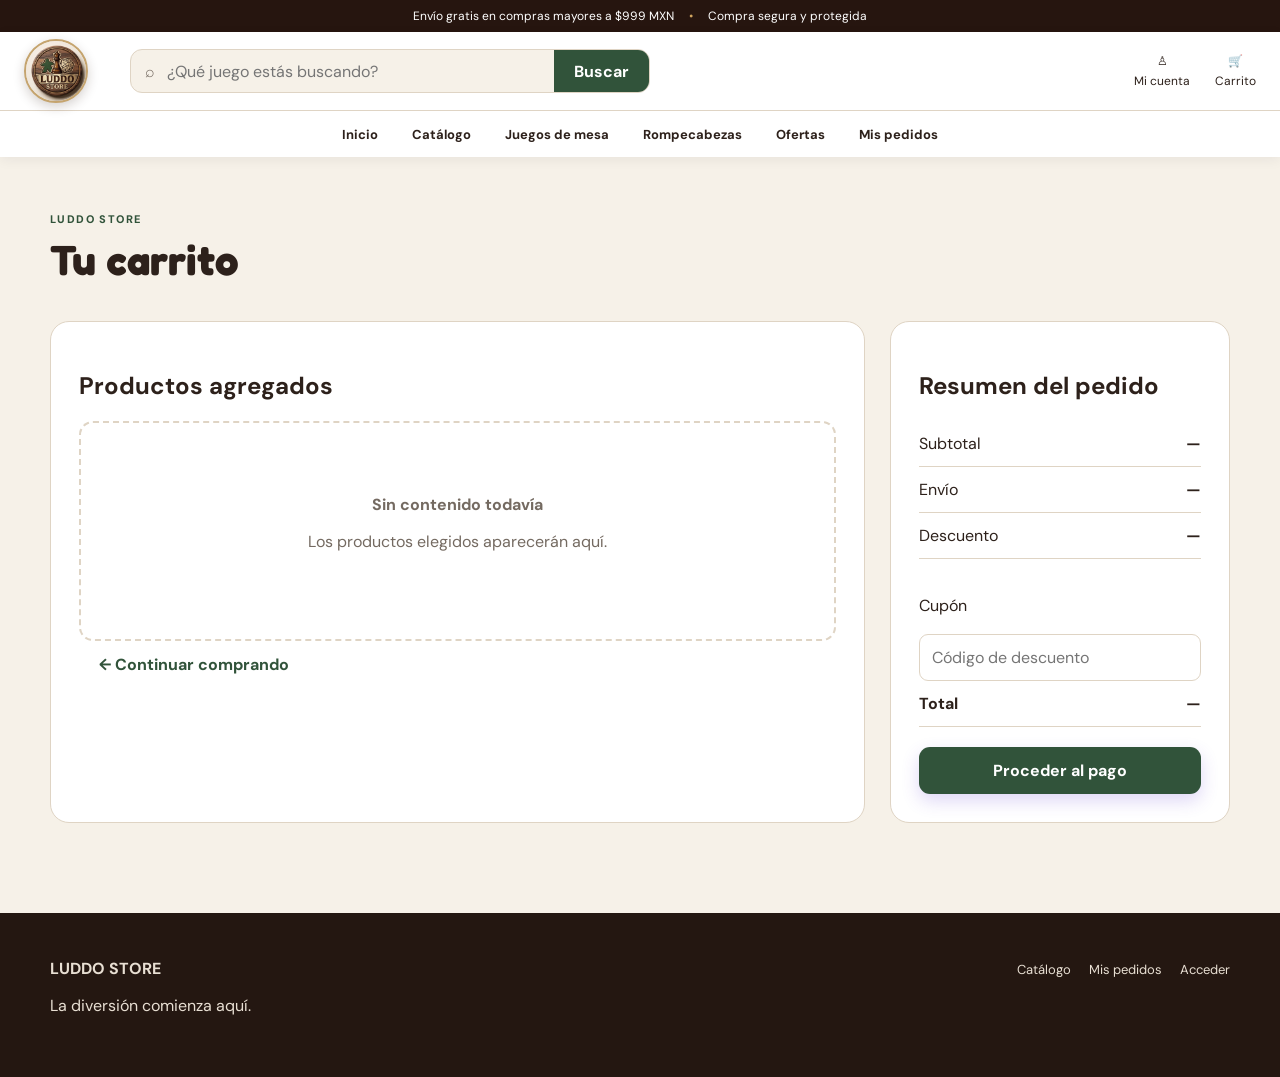
==== commit dd445c56: "Eliminado de Juego Ideal y referencias." ====
--- a/carrito.html
+++ b/carrito.html
@@ -36,7 +36,6 @@
         ><a href="catalogo.html">Juegos de mesa</a
         ><a href="catalogo.html">Rompecabezas</a
         ><a href="catalogo.html">Ofertas</a
-        ><a href="juego-ideal.html">✦ Encuentra tu juego ideal</a
         ><a href="cuenta.html">Mis pedidos</a>
       </nav>
     </header>
--- a/styles.css
+++ b/styles.css
@@ -2869,3 +2869,24 @@
     height: 145px;
   }
 }
+
+.form-stack .check-opcion {
+  display: flex;
+  flex-direction: row;
+  align-items: center;
+  justify-content: flex-start;
+  gap: 8px;
+  width: 100%;
+}
+
+.form-stack .check-opcion input[type="checkbox"] {
+  width: 16px;
+  height: 16px;
+  margin: 0;
+  padding: 0;
+  flex: 0 0 auto;
+}
+
+.form-stack .check-opcion span {
+  display: inline;
+}
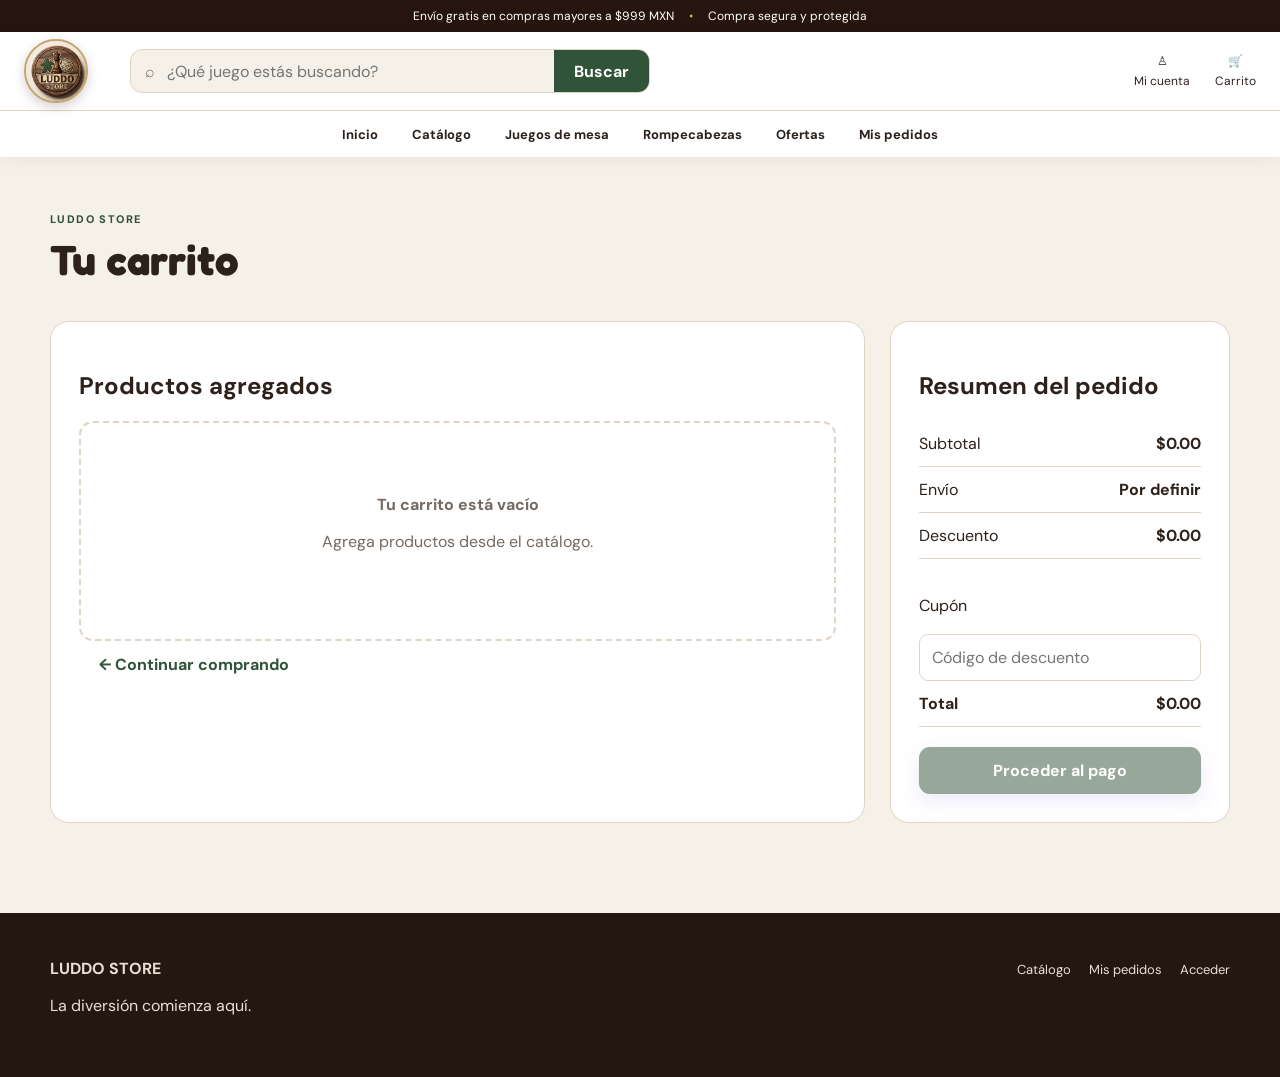
==== commit 6753fb7d: "Implementacion de Carrito con LocalStorage" ====
--- a/carrito.html
+++ b/carrito.html
@@ -5,6 +5,7 @@
     <meta name="viewport" content="width=device-width,initial-scale=1" />
     <title>Carrito | Luddo Store</title>
     <link rel="stylesheet" href="styles.css" />
+    <script src="carrito.js" defer></script>
   </head>
   <body>
     <div class="topbar">
@@ -46,14 +47,7 @@
         <div class="cart-layout-static section-pad">
           <section class="panel">
             <h2>Productos agregados</h2>
-            <div id="items-carrito">
-              <div class="empty-space" data-template="empty">
-                <div>
-                  <strong>Sin contenido todavía</strong>
-                  <p>Los productos elegidos aparecerán aquí.</p>
-                </div>
-              </div>
-            </div>
+            <div id="items-carrito"></div>
             <a class="btn btn-ghost" href="catalogo.html"
               >← Continuar comprando</a
             >
@@ -61,21 +55,26 @@
           <aside class="panel">
             <h2>Resumen del pedido</h2>
             <div class="summary-row">
-              <span>Subtotal</span><strong id="subtotal">—</strong>
+              <span>Subtotal</span>
+              <strong id="subtotal">$0.00</strong>
             </div>
             <div class="summary-row">
-              <span>Envío</span><strong id="envio">—</strong>
+              <span>Envío</span>
+              <strong id="envio">Por definir</strong>
             </div>
             <div class="summary-row">
-              <span>Descuento</span><strong id="descuento">—</strong>
+              <span>Descuento</span>
+              <strong id="descuento">$0.00</strong>
             </div>
             <label class="form-stack section-pad"
               >Cupón<input class="field" placeholder="Código de descuento"
             /></label>
             <div class="summary-row">
-              <strong>Total</strong><strong id="total">—</strong>
+              <strong>Total</strong>
+              <strong id="total">$0.00</strong>
             </div>
             <a
+              id="ir-checkout"
               class="btn btn-primary"
               style="width: 100%; margin-top: 20px"
               href="checkout.html"
--- a/styles.css
+++ b/styles.css
@@ -2889,4 +2889,29 @@
 
 .form-stack .check-opcion span {
   display: inline;
-}+}
+
+/* PRODUCTOS DEL CARRITO */
+.cart-producto {
+  display: flex;
+  flex-direction: column;
+  gap: 12px;
+  padding: 20px 0;
+  border-bottom: 1px solid #ddd;
+}
+
+.cart-producto h3 {
+  margin: 0;
+}
+
+.cart-producto p {
+  margin: 0;
+}
+
+.cart-producto input {
+  width: 90px;
+}
+
+.cart-producto button {
+  align-self: flex-start;
+}
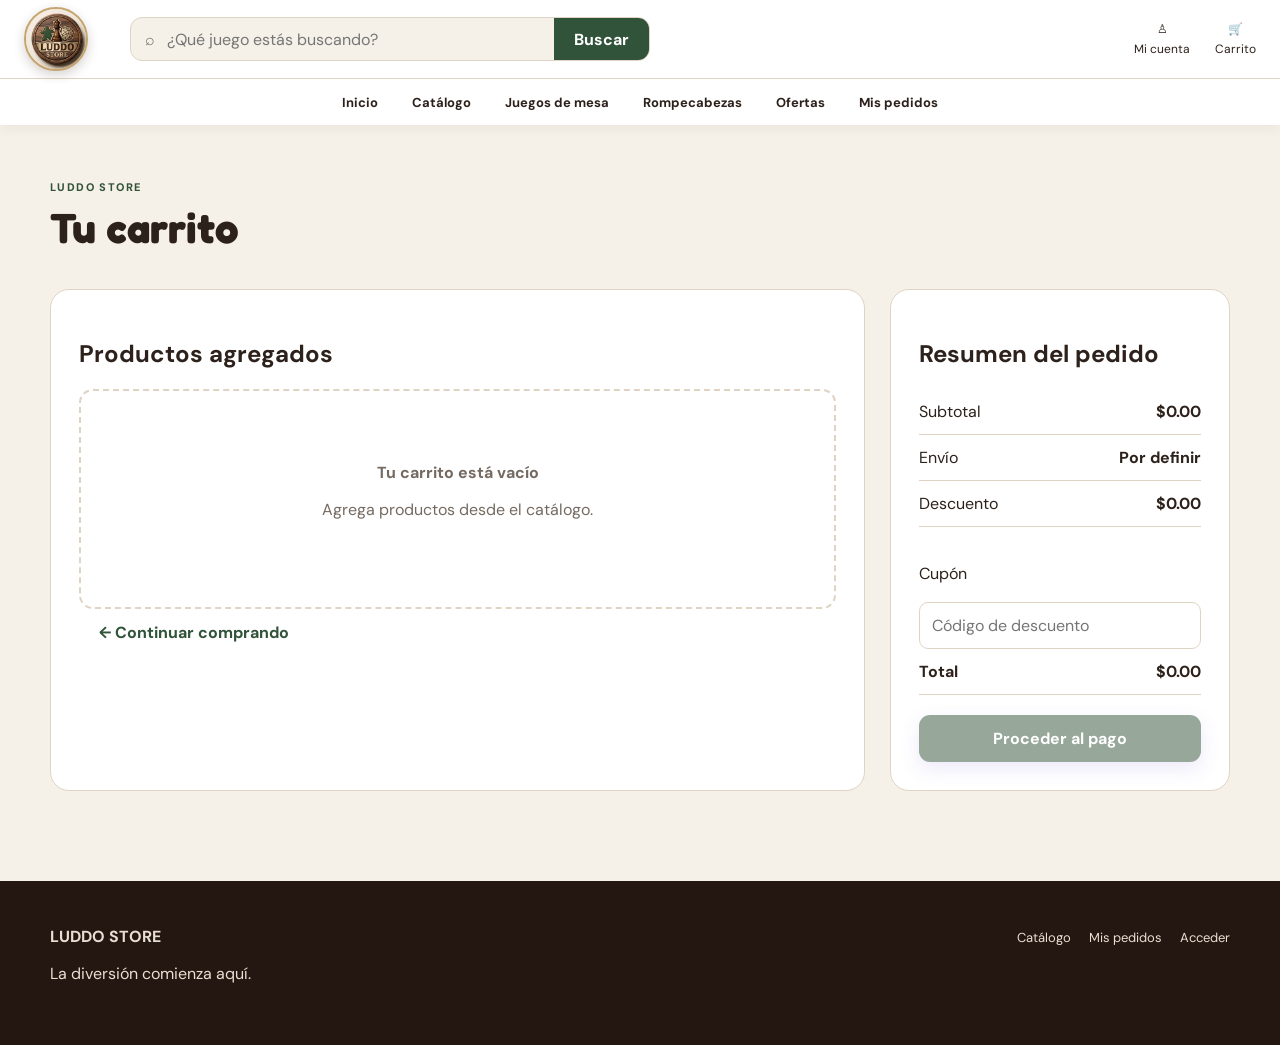
==== commit 470de057: "Simplificar encabezado de las interfaces" ====
--- a/carrito.html
+++ b/carrito.html
@@ -8,10 +8,6 @@
     <script src="carrito.js" defer></script>
   </head>
   <body>
-    <div class="topbar">
-      Envío gratis en compras mayores a $999 MXN <span>•</span> Compra segura y
-      protegida
-    </div>
     <header class="header">
       <div class="header-main">
         <a class="logo" href="index.html" aria-label="Luddo Store"
--- a/styles.css
+++ b/styles.css
@@ -2915,3 +2915,41 @@
 .cart-producto button {
   align-self: flex-start;
 }
+
+.product-grid {
+  align-items: start;
+}
+
+.product-card {
+  display: flex;
+  flex-direction: column;
+  height: auto;
+  overflow: hidden;
+}
+
+.product-card > img {
+  width: 100%;
+  height: 220px;
+  object-fit: contain;
+  display: block;
+  background: #fff;
+}
+
+.product-card-body {
+  display: flex;
+  flex-direction: column;
+  gap: 8px;
+  padding: 16px;
+}
+
+.product-card-body h3,
+.product-card-body p {
+  margin: 0;
+}
+
+.product-actions {
+  display: flex;
+  gap: 8px;
+  flex-wrap: wrap;
+  margin-top: 8px;
+}
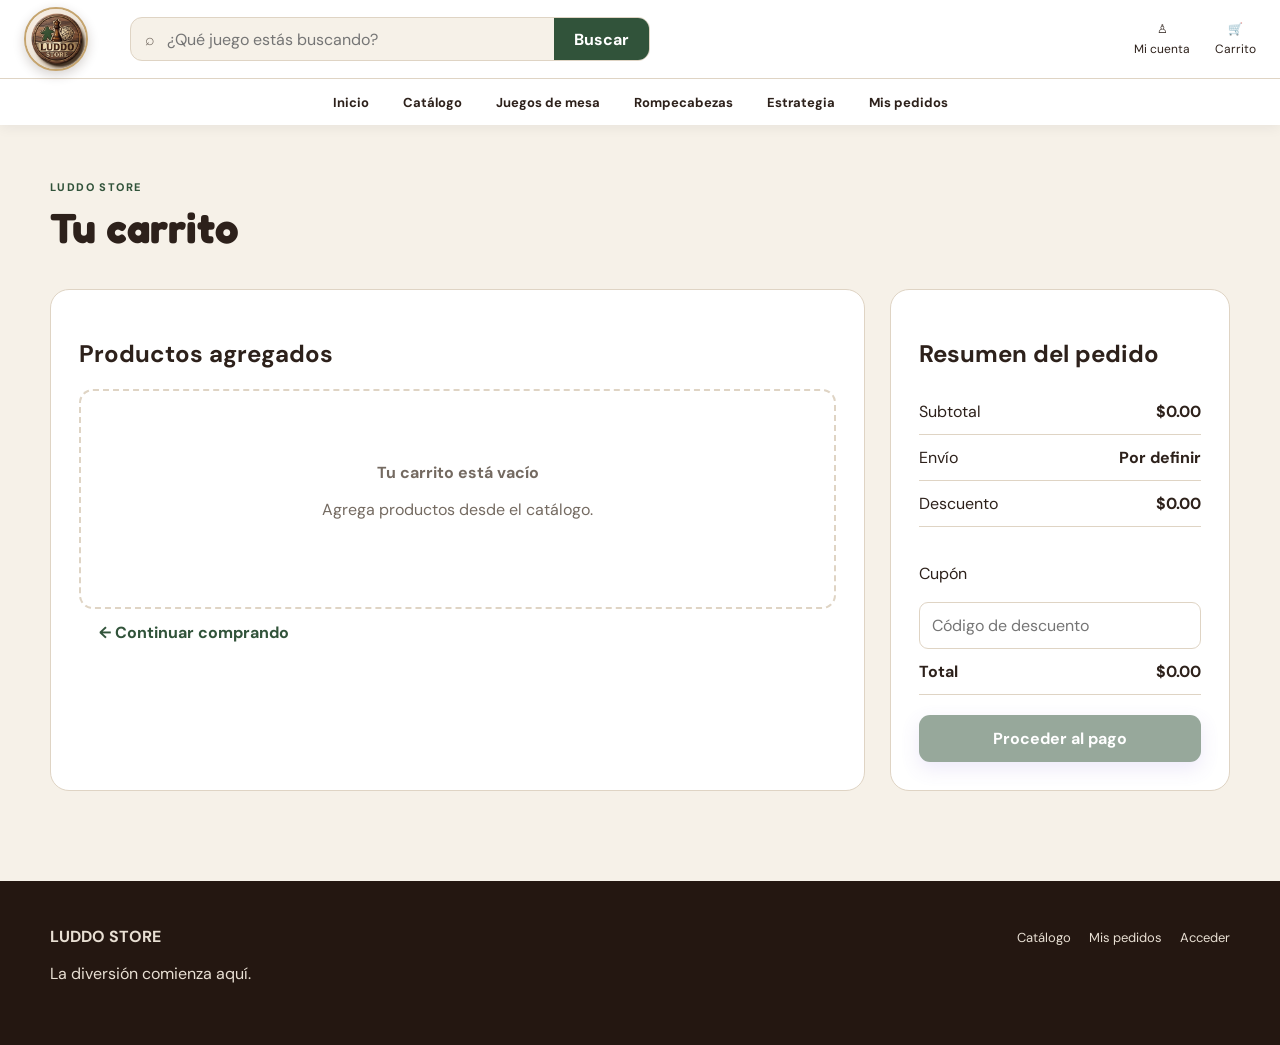
==== commit 30ce2063: "Conectar navegacion con filtros del catalogo" ====
--- a/carrito.html
+++ b/carrito.html
@@ -5,7 +5,7 @@
     <meta name="viewport" content="width=device-width,initial-scale=1" />
     <title>Carrito | Luddo Store</title>
     <link rel="stylesheet" href="styles.css" />
-    <script src="carrito.js" defer></script>
+    <script src="scripts/carrito.js" defer></script>
   </head>
   <body>
     <header class="header">
@@ -29,11 +29,12 @@
         </div>
       </div>
       <nav>
-        <a href="index.html">Inicio</a><a href="catalogo.html">Catálogo</a
-        ><a href="catalogo.html">Juegos de mesa</a
-        ><a href="catalogo.html">Rompecabezas</a
-        ><a href="catalogo.html">Ofertas</a
-        ><a href="cuenta.html">Mis pedidos</a>
+        <a href="index.html">Inicio</a>
+        <a href="catalogo.html">Catálogo</a>
+        <a href="catalogo.html?categoria=Juegos%20de%20mesa">Juegos de mesa</a>
+        <a href="catalogo.html?categoria=Rompecabezas">Rompecabezas</a>
+        <a href="catalogo.html?categoria=Estrategia">Estrategia</a>
+        <a href="cuenta.html">Mis pedidos</a>
       </nav>
     </header>
     <main class="page-shell">
